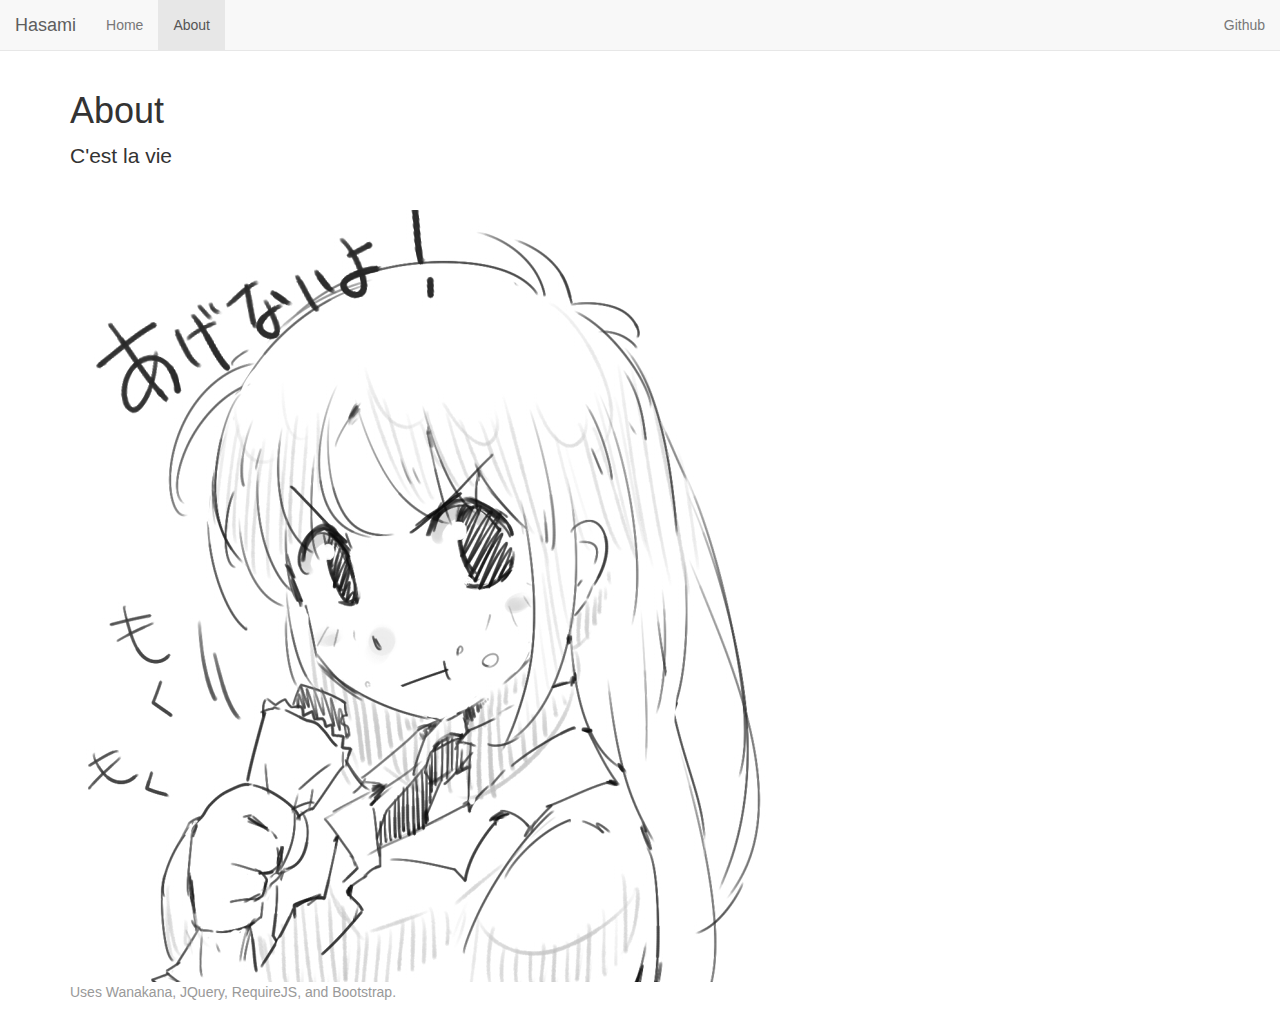
==== about.html @ ed3e0f65 "refactoring and overhaul, added command form" ====
<!DOCTYPE html>
<html>

<head>
    <meta charset="UTF-8">
    <meta name="viewport" content="width=device-width, initial-scale=1">
    <link rel="stylesheet" href="css/bootstrap.min.css" />
    <link rel="stylesheet" href="css/bootstrap-flat.min.css" />
    <link rel="stylesheet" href="css/bootstrap-flat-extras.min.css" />
    <link rel="stylesheet" href="css/style.css" />
    <title>Japanese Verb Conjugator</title>
</head>

<body>

    <!-- Static navbar -->
    <div class="navbar navbar-default navbar-static-top" role="navigation">
        <div class="container-fluid">
            <div class="navbar-header">
                <button type="button" class="navbar-toggle" data-toggle="collapse" data-target=".navbar-collapse">
                    <span class="sr-only">Toggle navigation</span>
                    <span class="icon-bar"></span>
                    <span class="icon-bar"></span>
                    <span class="icon-bar"></span>
                </button>
                <a class="navbar-brand" href="#">Hasami</a>
            </div>
            <div class="navbar-collapse collapse">
                <ul class="nav navbar-nav">
                    <li><a href="index.html">Home</a>
                    </li>
                    <li class="active"><a href="about.html">About</a>
                    </li>
                </ul>
                <ul class="nav navbar-nav navbar-right">
                    <li><a href="https://github.com/zoutachi/hasami">Github</a>
                    </li>
                </ul>
            </div>
            <!--/.nav-collapse -->
        </div>
    </div>

    <div class="bs-masthead">
        <div class="container">
            <h1>About</h1>
            <p class="lead">C'est la vie</p>
        </div>
    </div>
    <br/>

    <div class="container">
        <img src="img/hakase.jpg" class="img-responsive">
    </div>

    <div class="footer">
        <div class="container">
            <p class="text-muted">Uses Wanakana, JQuery, RequireJS, and Bootstrap.</p>
        </div>
    </div>

    <script data-main="js/main" src="js/require.js"></script>
</body>

</html>
---- css/style.css ----
:lang(ja) {
    font-family: "Hiragino Kaku Gothic Pro", "Meiryo UI", "ヒラギノ角ゴ Pro W3", "メイリオ", "Osaka", "MS PGothic", "ＭＳ Ｐゴシック", sans-serif;
}
.top {
    border-top: 4px solid #ddd;
}
#submit:hover {
    background-color: #ddd;
}
#submit:active {
    background-color: #3276b1;
}
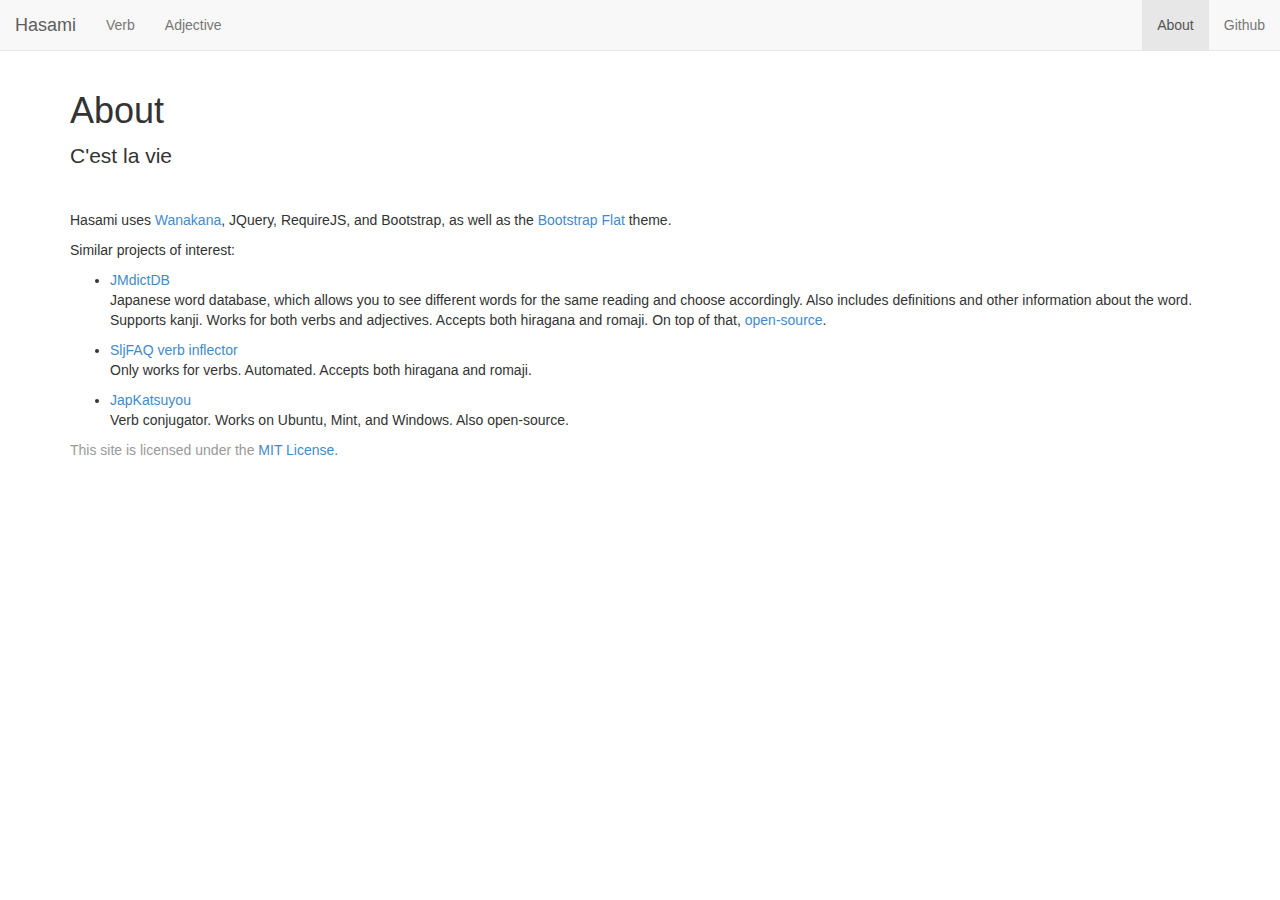
==== commit a5a28313: "updated license to MIT" ====
--- a/about.html
+++ b/about.html
@@ -6,9 +6,8 @@
     <meta name="viewport" content="width=device-width, initial-scale=1">
     <link rel="stylesheet" href="css/bootstrap.min.css" />
     <link rel="stylesheet" href="css/bootstrap-flat.min.css" />
-    <link rel="stylesheet" href="css/bootstrap-flat-extras.min.css" />
-    <link rel="stylesheet" href="css/style.css" />
-    <title>Japanese Verb Conjugator</title>
+    <link rel="stylesheet" href="css/bootstrap-extensions.css" />
+    <title>Hasami | About</title>
 </head>
 
 <body>
@@ -23,16 +22,18 @@
                     <span class="icon-bar"></span>
                     <span class="icon-bar"></span>
                 </button>
-                <a class="navbar-brand" href="#">Hasami</a>
+                <a class="navbar-brand" href="index.html">Hasami</a>
             </div>
-            <div class="navbar-collapse collapse">
+            <div class="collapse navbar-collapse">
                 <ul class="nav navbar-nav">
-                    <li><a href="index.html">Home</a>
+                    <li><a href="verb.html">Verb</a>
                     </li>
-                    <li class="active"><a href="about.html">About</a>
+                    <li><a href="adjective.html">Adjective</a>
                     </li>
                 </ul>
                 <ul class="nav navbar-nav navbar-right">
+                    <li class="active"><a href="about.html">About</a>
+                    </li>
                     <li><a href="https://github.com/zoutachi/hasami">Github</a>
                     </li>
                 </ul>
@@ -50,12 +51,29 @@
     <br/>
 
     <div class="container">
-        <img src="img/hakase.jpg" class="img-responsive">
+
+        <p>Hasami uses
+            <a href="http://wanakana.com/Wanakana"> Wanakana</a>, JQuery, RequireJS, and Bootstrap, as well as the <a href="http://scottdorman.github.io/bootstrap-flat/index.html">Bootstrap Flat</a> theme.
+        </p>
+        <p>Similar projects of interest:</p>
+        <ul>
+            <li><a href="http://www.edrdg.org/jmdictdb/cgi-bin/srchformq.py?svc=jmdict&sid=">JMdictDB</a>
+                <p>Japanese word database, which allows you to see different words for the same reading and choose accordingly. Also includes definitions and other information about the word. Supports kanji. Works for both verbs and adjectives. Accepts both hiragana and romaji. On top of that, <a href="http://edrdg.org/~smg/">open-source</a>.</p>
+            </li>
+            <li><a href="http://www.sljfaq.org/cgi/verb-inflect.cgi">SljFAQ verb inflector</a>
+                <p>Only works for verbs. Automated. Accepts both hiragana and romaji.</p>
+            </li>
+            <li>
+                <a href="https://github.com/kariminf/JapKatsuyou">JapKatsuyou</a>
+                <p>Verb conjugator. Works on Ubuntu, Mint, and Windows. Also open-source.</p>
+            </li>
+        </ul>
     </div>
 
     <div class="footer">
         <div class="container">
-            <p class="text-muted">Uses Wanakana, JQuery, RequireJS, and Bootstrap.</p>
+            <p class="text-muted">This site is licensed under the <a href="http://opensource.org/licenses/MIT">MIT License.</a>
+            </p>
         </div>
     </div>
 
